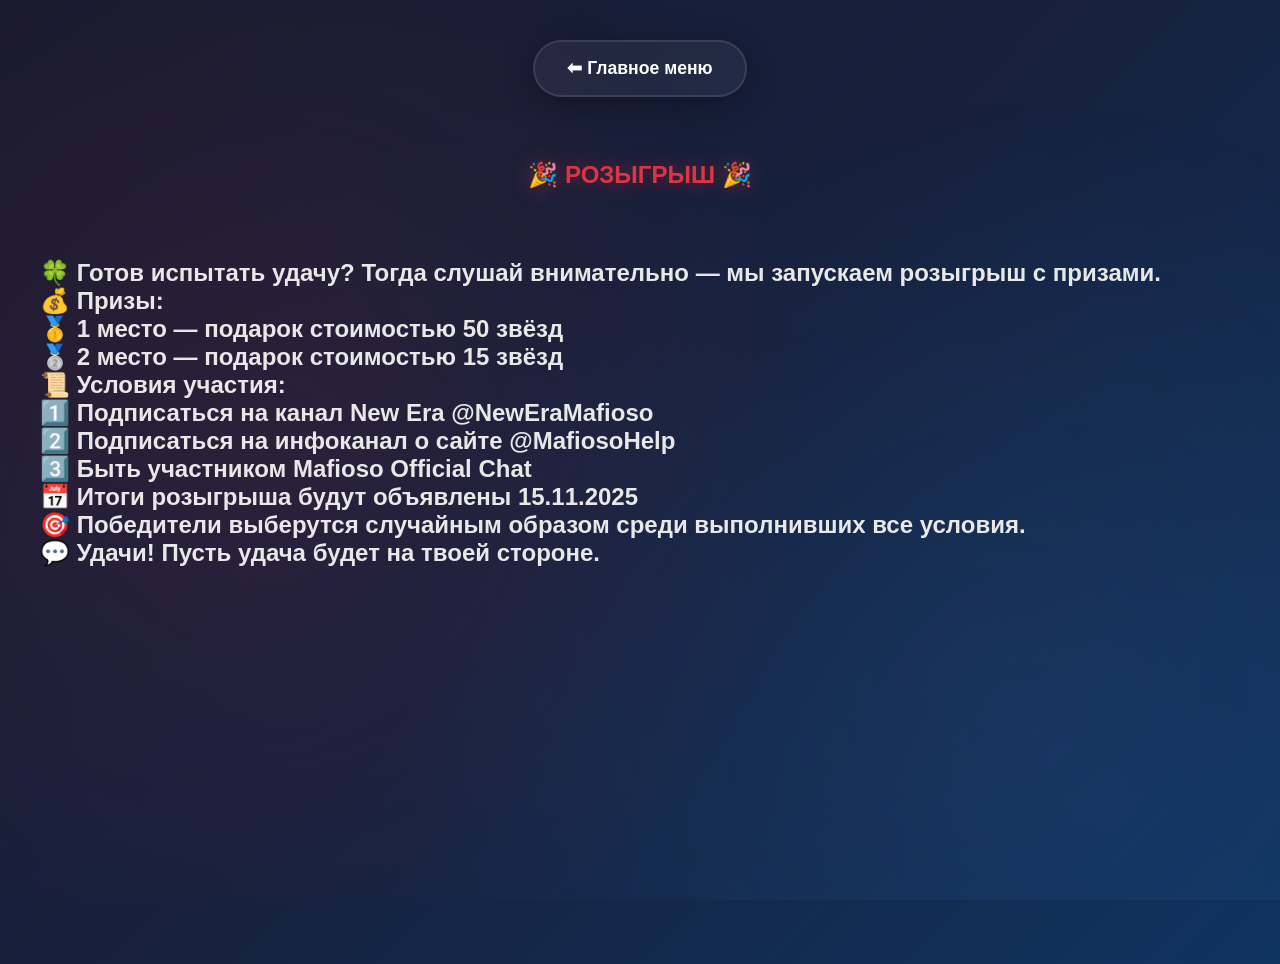
==== gg.html @ 4c12741b "Update gg.html" ====
<?xml version="1.0" encoding="utf-8"?>
<!DOCTYPE html PUBLIC "-//W3C//DTD XHTML 1.0 Strict//EN" "http://www.w3.org/TR/xhtml1/DTD/xhtml1-strict.dtd">
<html xmlns="http://www.w3.org/1999/xhtml">
<head>
  <meta charset="UTF-8"/>
  <title>Фракция мафии - Mafioso Official</title>
  <link rel="stylesheet" type="text/css"  href="styles.css"/>
</head>
<body class="roles-list-body">
  <div class="main-menu-btn-container">
    <a href="roles.xhtml" class="back-btn">⬅ Главное меню</a>
  </div>

  <div class="container">
    <h2 class="mafia-h2">🎉 РОЗЫГРЫШ 🎉</h2>
  

<br> <h2> 🍀 Готов испытать удачу? Тогда слушай внимательно — мы запускаем розыгрыш с призами.

<br>💰 Призы:
<br>🥇 1 место — подарок стоимостью 50 звёзд
<br>🥈 2 место — подарок стоимостью 15 звёзд

<br>📜 Условия участия:
<br>1️⃣ Подписаться на канал New Era @NewEraMafioso
<br>2️⃣ Подписаться на инфоканал о сайте @MafiosoHelp
<br>3️⃣ Быть участником Mafioso Official Chat

<br>📅 Итоги розыгрыша будут объявлены 15.11.2025
<br>🎯 Победители выберутся случайным образом среди выполнивших все условия.

<br>💬 Удачи! Пусть удача будет на твоей стороне. <h2> </p>
    </div>

    
    </div>
  </div>
</body>
</html>
---- styles.css ----
Navigation Menu
MafiosoOfficialChat

Code
Issues
Pull requests
Commit 1f3217f
HogeForever
HogeForever
authored
5 minutes ago
·
·
Verified
Update styles.css
main
1 parent 
5c75636
 commit 
1f3217f
1 file changed
Search within code
 
‎styles.css‎
+125
-265
Lines changed: 125 additions & 265 deletions
Original file line number	Diff line number	Diff line change
@@ -1,265 +1,125 @@

/* ============================================
   MAFIOSO OFFICIAL - MODERN DESIGN
   Стиль из начала чата
   ============================================ */

* {
    margin: 0;
    padding: 0;
    box-sizing: border-box;
}

body {
    font-family: 'Segoe UI', Tahoma, Geneva, Verdana, sans-serif;
    background: linear-gradient(135deg, #1a1a2e 0%, #16213e 50%, #0f3460 100%);
    color: #e8e8e8;
    min-height: 100vh;
    overflow-x: hidden;
    position: relative;
}

/* Анимированный фон с частицами */
body::before {
    content: '';
    position: fixed;
    top: 0;
    left: 0;
    width: 100%;
    height: 100%;
    background: 
        radial-gradient(circle at 20% 50%, rgba(220, 53, 69, 0.1) 0%, transparent 50%),
        radial-gradient(circle at 80% 80%, rgba(74, 144, 226, 0.1) 0%, transparent 50%);
    pointer-events: none;
    z-index: 0;
}

/* ============================================
   ОБЩИЕ ЭЛЕМЕНТЫ
   ============================================ */

.container {
    max-width: 1200px;
    margin: 0 auto;
    padding: 0 2rem;
    position: relative;
    z-index: 10;
}

h1, h2, h3 {
    font-weight: 700;
}

a {
    color: #ffd700;
    text-decoration: none;
    transition: all 0.3s ease;
}

a:hover {
    color: #ffed4e;
    text-shadow: 0 0 10px rgba(255, 215, 0, 0.5);
}

/* ============================================
   HEADER (Шапка сайта)
   ============================================ */

header {
    position: relative;
    z-index: 10;
    background: rgba(0, 0, 0, 0.5);
    backdrop-filter: blur(10px);
    padding: 2rem 0;
    box-shadow: 0 4px 30px rgba(0, 0, 0, 0.3);
    border-bottom: 2px solid rgba(220, 53, 69, 0.3);
}

.index-header {
    padding: 3rem 2rem;
    text-align: center;
    background: rgba(0, 0, 0, 0.5);
    backdrop-filter: blur(10px);
    border-bottom: 2px solid rgba(220, 53, 69, 0.3);
    box-shadow: 0 4px 30px rgba(0, 0, 0, 0.3);
}

.index-h1 {
    font-size: clamp(2rem, 5vw, 3rem);
    background: linear-gradient(135deg, #dc3545, #c82333, #bd2130);
    -webkit-background-clip: text;
    -webkit-text-fill-color: transparent;
    background-clip: text;
    text-shadow: 0 0 30px rgba(220, 53, 69, 0.5);
    margin-bottom: 0.5rem;
    font-weight: 900;
    letter-spacing: 2px;
}

.subtitle {
    text-align: center;
    color: #b8b8b8;
    font-size: 1.1rem;
    margin-bottom: 1rem;
}

.index-p {
    max-width: 800px;
    margin: 0 auto;
    font-size: 1.2rem;
    line-height: 1.8;
    color: #b8b8b8;
}

/* ============================================
   INDEX PAGE - КНОПКИ
   ============================================ */

.index-buttons {
    display: grid;
    grid-template-columns: repeat(auto-fit, minmax(280px, 1fr));
    gap: 2rem;
    margin: 3rem auto;
    max-width: 1000px;
    padding: 0 2rem;
}

.index-btn {
    position: relative;
    background: linear-gradient(135deg, rgba(220, 53, 69, 0.1), rgba(189, 33, 48, 0.05));
    backdrop-filter: blur(10px);
    border: 2px solid rgba(220, 53, 69, 0.3);
    border-radius: 15px;
    padding: 2rem;
    text-align: center;
    color: #fff;
    font-size: 1.3rem;
    font-weight: 600;
    cursor: pointer;
    transition: all 0.3s ease;
    overflow: hidden;
    box-shadow: 0 8px 32px rgba(0, 0, 0, 0.3);
}

.index-btn::before {
    content: '';
    position: absolute;
    top: 0;
    left: -100%;
    width: 100%;
    height: 100%;
    background: linear-gradient(90deg, transparent, rgba(220, 53, 69, 0.2), transparent);
    transition: left 0.5s ease;
}

.index-btn:hover::before {
    left: 100%;
}

.index-btn:hover {
    transform: translateY(-10px) scale(1.02);
    border-color: rgba(220, 53, 69, 0.6);
    box-shadow: 0 15px 50px rgba(220, 53, 69, 0.3);
}

/* ============================================
   FOOTER
   ============================================ */

.index-footer {
    text-align: center;
    padding: 2rem;
    margin-top: 4rem;
    color: #888;
    font-size: 0.9rem;
    position: relative;
    z-index: 10;
    border-top: 1px solid rgba(255, 255, 255, 0.1);
}

.index-footer a {
    margin: 0 1rem;
}

/* ============================================
   ROLES PAGE - Страница выбора ролей
   ============================================ */

.roles-body {
    display: flex;
    flex-direction: column;
    align-items: center;
    justify-content: center;
    min-height: 100vh;
    padding: 2rem;
}

.roles-h1 {
    font-size: clamp(2.5rem, 6vw, 4rem);
    color: #ffd700;
    margin-bottom: 3rem;
    text-shadow: 0 0 30px rgba(255, 215, 0, 0.5);
    text-align: center;
}

.roles-btn {
    display: block;
    width: 100%;
    max-width: 500px;
    margin: 1.5rem auto;
    padding: 2.5rem 2rem;
    font-size: 2rem;
    font-weight: 700;
    text-align: center;
    border-radius: 20px;
    border: 3px solid transparent;
    cursor: pointer;
    transition: all 0.4s ease;
    box-shadow: 0 8px 32px rgba(0, 0, 0, 0.3);
    position: relative;
    overflow: hidden;
}

.roles-btn::after {
    content: '';
    position: absolute;
    top: 50%;
    left: 50%;
    width: 0;
    height: 0;
    border-radius: 50%;
    background: rgba(255, 255, 255, 0.1);
    transform: translate(-50%, -50%);
    transition: width 0.6s, height 0.6s;
}

.roles-btn:hover::after {
    width: 500px;
    height: 500px;
}

.roles-btn:hover {
    transform: translateY(-10px) scale(1.05);
    box-shadow: 0 20px 60px rgba(0, 0, 0, 0.5);
}

.peace-btn {
    background: linear-gradient(135deg, #28a745, #218838);
    color: white;
    border-color: #1e7e34;
}

.peace-btn:hover {
    box-shadow: 0 20px 60px rgba(40, 167, 69, 0.5);
}

.mafia-btn {
    background: linear-gradient(135deg, #1a1a1a, #2d2d2d);
    color: white;
    border-color: #dc3545;
}

.mafia-btn:hover {
    box-shadow: 0 20px 60px rgba(220, 53, 69, 0.5);
}

.neutral-btn {
    background: linear-gradient(135deg, #6c757d, #5a6268);
    color: white;
    border-color: #495057;
}

.neutral-btn:hover {
    box-shadow: 0 20px 60px rgba(108, 117, 125, 0.5);
}

/* ============================================
   КНОПКА "НАЗАД"
   ============================================ */

.main-menu-btn-container {
    padding: 2rem 0;
    text-align: center;
}

.back-btn {
    display: inline-flex;
    align-items: center;
    gap: 0.5rem;
    padding: 1rem 2rem;
    background: rgba(255, 255, 255, 0.05);
    backdrop-filter: blur(10px);
    border: 2px solid rgba(255, 255, 255, 0.1);
    border-radius: 50px;
    color: #fff;
    font-size: 1.1rem;
    font-weight: 600;
    transition: all 0.3s ease;
    box-shadow: 0 8px 32px rgba(0, 0, 0, 0.3);
}

.back-btn:hover {
    transform: translateX(-5px);
    background: rgba(220, 53, 69, 0.2);
    border-color: #dc3545;
    box-shadow: 0 15px 50px rgba(220, 53, 69, 0.3);
}

/* ============================================
   РОЛИ - Карточки
   ============================================ */

.roles-list-body {
    padding-bottom: 3rem;
}

.role-box {
    background: rgba(255, 255, 255, 0.05);
    backdrop-filter: blur(10px);
    border: 1px solid rgba(255, 255, 255, 0.1);
    border-left: 4px solid #dc3545;
    border-radius: 15px;
    padding: 2rem;
    margin: 2rem auto;
    max-width: 900px;
    transition: all 0.3s ease;
    box-shadow: 0 8px 32px rgba(0, 0, 0, 0.3);
}

.role-box:hover {
    transform: translateX(10px);
    background: rgba(255, 255, 255, 0.08);
    box-shadow: 0 12px 40px rgba(220, 53, 69, 0.2);
}

.role-h3 {
    display: flex;
    align-items: center;
    gap: 1rem;
    margin-bottom: 1rem;
    color: #ffd700;
    font-size: 1.5rem;
}

.role-icon {
    width: 48px;
    height: 48px;
    border-radius: 50%;
    border: 2px solid #ffd700;
    padding: 4px;
    background: rgba(0, 0, 0, 0.3);
}

.role-p {
    margin: 0.5rem 0;
    line-height: 1.8;
    color: #b8b8b8;
}

.role-p b {
    color: #e8e8e8;
}

/* Цвета для разных фракций */
.peace-h2 {
    color: #28a745;
    text-align: center;
    margin: 2rem 0;
    text-shadow: 0 0 20px rgba(40, 167, 69, 0.5);
}

.peace-role-box {
    border-left-color: #28a745;
}

.mafia-h2 {
    color: #dc3545;
    text-align: center;
    margin: 2rem 0;
    text-shadow: 0 0 20px rgba(220, 53, 69, 0.5);
}

.mafia-role-box {
    border-left-color: #dc3545;
}

.neutral-h2 {
    color: #6c757d;
    text-align: center;
    margin: 2rem 0;
    text-shadow: 0 0 20px rgba(108, 117, 125, 0.5);
}

.neutral-role-box {
    border-left-color: #6c757d;
}

/* ============================================
   SLANG PAGE - Сленг
   ============================================ */

.slang-body {
    padding-bottom: 3rem;
}

.slang-h1 {
    text-align: center;
    color: #ffd700;
    margin: 2rem 0 3rem;
    font-size: clamp(2rem, 5vw, 3rem);
    text-shadow: 0 0 20px rgba(255, 215, 0, 0.5);
}

.slang-term {
    background: rgba(255, 255, 255, 0.05);
    backdrop-filter: blur(10px);
    border: 2px solid rgba(74, 144, 226, 0.3);
    border-radius: 15px;
    padding: 2rem;
    margin: 2rem auto;
    max-width: 900px;
    transition: all 0.3s ease;
    box-shadow: 0 8px 32px rgba(0, 0, 0, 0.3);
}

.slang-term:hover {
    transform: scale(1.02);
    border-color: #4a90e2;
    box-shadow: 0 10px 40px rgba(74, 144, 226, 0.3);
}

.slang-term-title {
    display: block;
    font-size: 1.5rem;
    color: #4a90e2;
    margin-bottom: 1rem;
    text-shadow: 0 0 10px rgba(74, 144, 226, 0.3);
}

.slang-term p {
    margin: 0.8rem 0;
    line-height: 1.8;
    color: #e8e8e8;
}

.slang-term ul {
    margin: 1rem 0 0 2rem;
    color: #b8b8b8;
}

.slang-term ul li {
    margin: 0.5rem 0;
}

/* ============================================
   RULES PAGES - Правила
   ============================================ */

.rules-list-body {
    padding-bottom: 3rem;
}

.rules-section {
    background: rgba(255, 255, 255, 0.05);
    backdrop-filter: blur(10px);
    border-left: 4px solid #dc3545;
    border-radius: 15px;
    padding: 2rem;
    margin: 2.5rem auto;
    max-width: 1000px;
    box-shadow: 0 8px 32px rgba(0, 0, 0, 0.3);
}

.rules-section h3 {
    color: #dc3545;
    margin-bottom: 1.5rem;
    font-size: 1.6rem;
}

.rules-section p {
    margin: 1rem 0;
    line-height: 1.8;
    color: #e8e8e8;
}

.rules-section ul {
    margin: 1rem 0 1rem 2rem;
    color: #b8b8b8;
}

.rules-section li {
    margin: 0.8rem 0;
    line-height: 1.8;
}

.rules-section li ul {
    margin-top: 0.5rem;
}

/* ============================================
   MODERATOR GUIDE - Гайды модераторов
   ============================================ */

.code {
    display: inline-block;
    background: rgba(0, 0, 0, 0.5);
    border: 1px solid #ffd700;
    border-radius: 8px;
    padding: 0.5rem 1rem;
    margin: 0.5rem 0;
    font-family: 'Courier New', monospace;
    color: #ffd700;
    font-size: 1rem;
}

.example-box {
    background: rgba(255, 255, 255, 0.05);
    backdrop-filter: blur(10px);
    border: 2px solid rgba(74, 144, 226, 0.3);
    border-radius: 15px;
    padding: 2rem;
    margin: 2rem auto;
    max-width: 900px;
}

.example-box strong {
    color: #4a90e2;
    font-size: 1.2rem;
}

.example-img {
    width: 100%;
    max-width: 600px;
    height: auto;
    border-radius: 10px;
    margin: 1rem 0;
    box-shadow: 0 8px 32px rgba(0, 0, 0, 0.3);
}

.two-col-gallery {
    display: grid;
    grid-template-columns: repeat(auto-fit, minmax(300px, 1fr));
    gap: 1rem;
    margin: 1rem 0;
}

.two-col {
    width: 100%;
}

/* ============================================
   RESPONSIVE DESIGN
   ============================================ */

@media (max-width: 768px) {
    .container {
        padding: 0 1rem;
    }

    .index-h1 {
        font-size: 2rem;
    }
    
    .index-buttons {
        grid-template-columns: 1fr;
        gap: 1.5rem;
        padding: 2rem 1rem;
    }

    .index-btn {
        padding: 1.5rem 1rem;
        font-size: 1.1rem;
    }

    .roles-btn {
        max-width: 100%;
        padding: 2rem 1.5rem;
        font-size: 1.5rem;
    }

    .role-box,
    .slang-term,
    .rules-section,
    .example-box {
        padding: 1.5rem;
    }

    .back-btn {
        padding: 0.8rem 1.5rem;
        font-size: 1rem;
    }
}
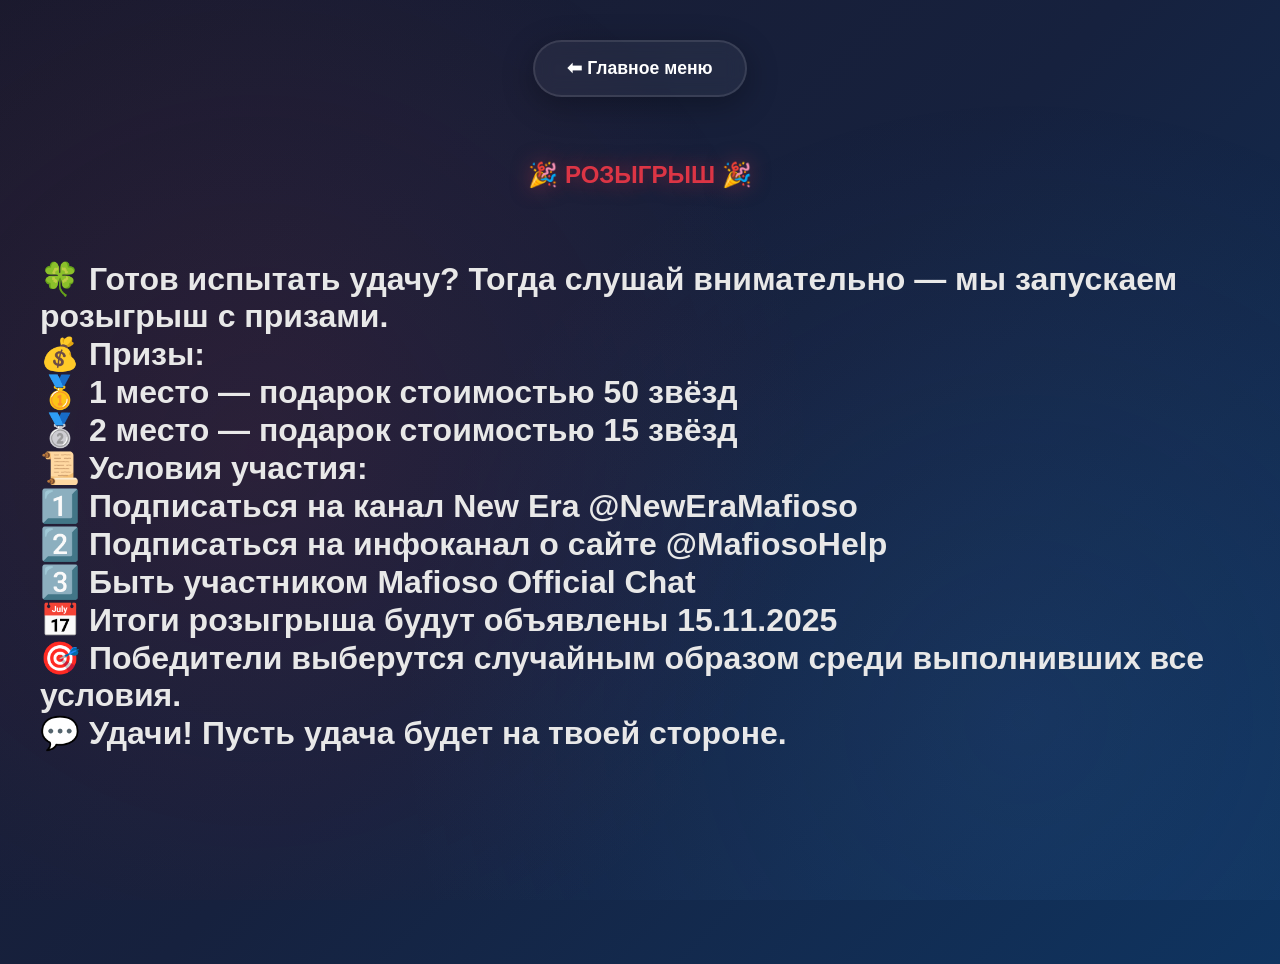
==== commit fa94cd10: "Update gg.html" ====
--- a/gg.html
+++ b/gg.html
@@ -15,7 +15,7 @@
     <h2 class="mafia-h2">🎉 РОЗЫГРЫШ 🎉</h2>
   
 
-<br> <h2> 🍀 Готов испытать удачу? Тогда слушай внимательно — мы запускаем розыгрыш с призами.
+<br> <h1> 🍀 Готов испытать удачу? Тогда слушай внимательно — мы запускаем розыгрыш с призами.
 
 <br>💰 Призы:
 <br>🥇 1 место — подарок стоимостью 50 звёзд
@@ -29,7 +29,7 @@
 <br>📅 Итоги розыгрыша будут объявлены 15.11.2025
 <br>🎯 Победители выберутся случайным образом среди выполнивших все условия.
 
-<br>💬 Удачи! Пусть удача будет на твоей стороне. <h2> </p>
+<br>💬 Удачи! Пусть удача будет на твоей стороне. <h1> </p>
     </div>
 
     
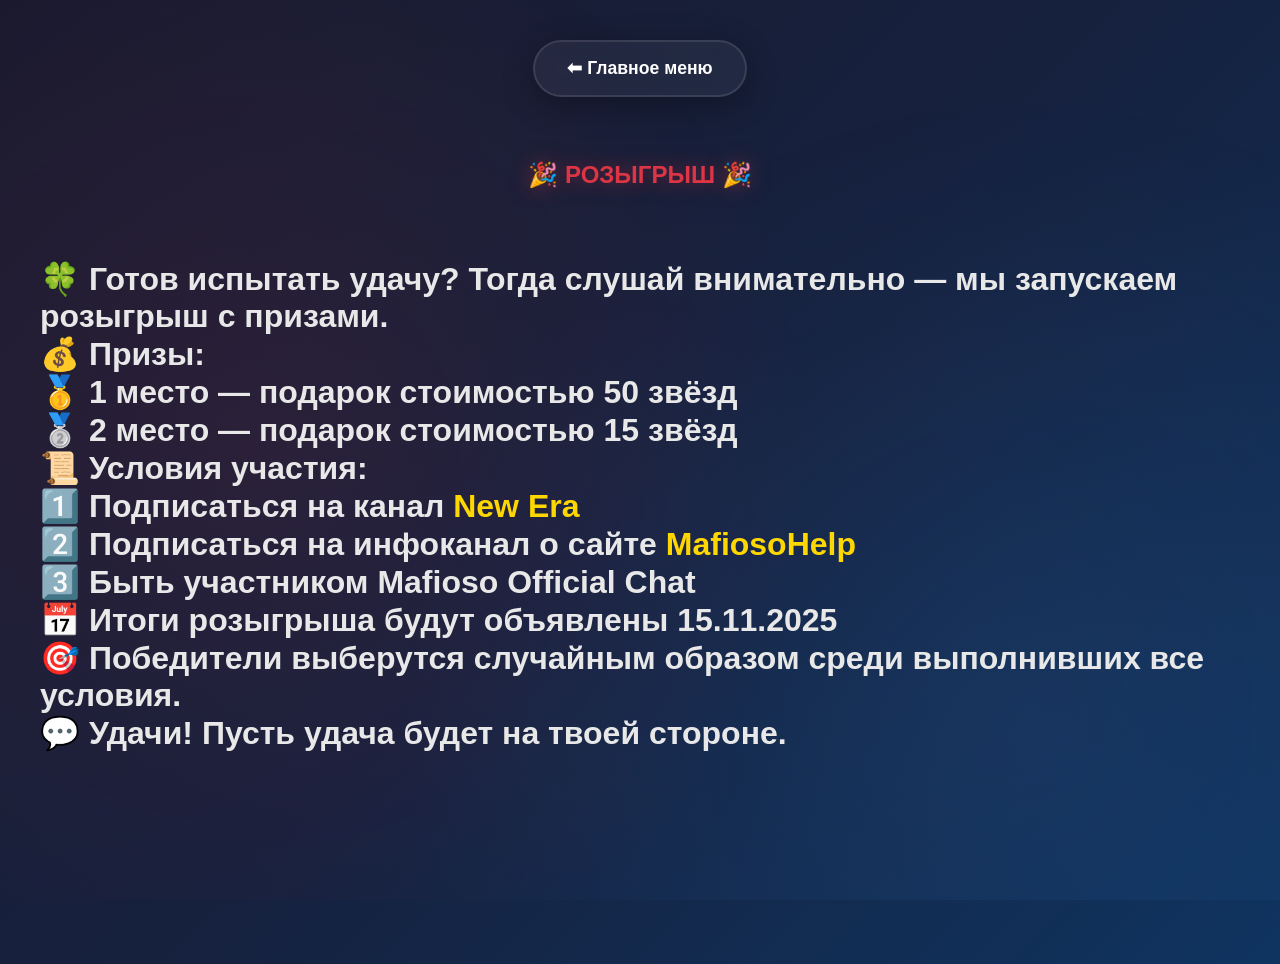
==== commit 8b52e538: "Update gg.html" ====
--- a/gg.html
+++ b/gg.html
@@ -8,7 +8,7 @@
 </head>
 <body class="roles-list-body">
   <div class="main-menu-btn-container">
-    <a href="roles.xhtml" class="back-btn">⬅ Главное меню</a>
+    <a href="index.xhtml" class="back-btn">⬅ Главное меню</a>
   </div>
 
   <div class="container">
@@ -22,8 +22,9 @@
 <br>🥈 2 место — подарок стоимостью 15 звёзд
 
 <br>📜 Условия участия:
-<br>1️⃣ Подписаться на канал New Era @NewEraMafioso
-<br>2️⃣ Подписаться на инфоканал о сайте @MafiosoHelp
+<br>1️⃣ Подписаться на канал        <a href="https://t.me/NewEraMafioso">New Era</a>
+<br>2️⃣ Подписаться на инфоканал о сайте <a href="https://t.me/MafiosoHelp">MafiosoHelp</a>
+
 <br>3️⃣ Быть участником Mafioso Official Chat
 
 <br>📅 Итоги розыгрыша будут объявлены 15.11.2025
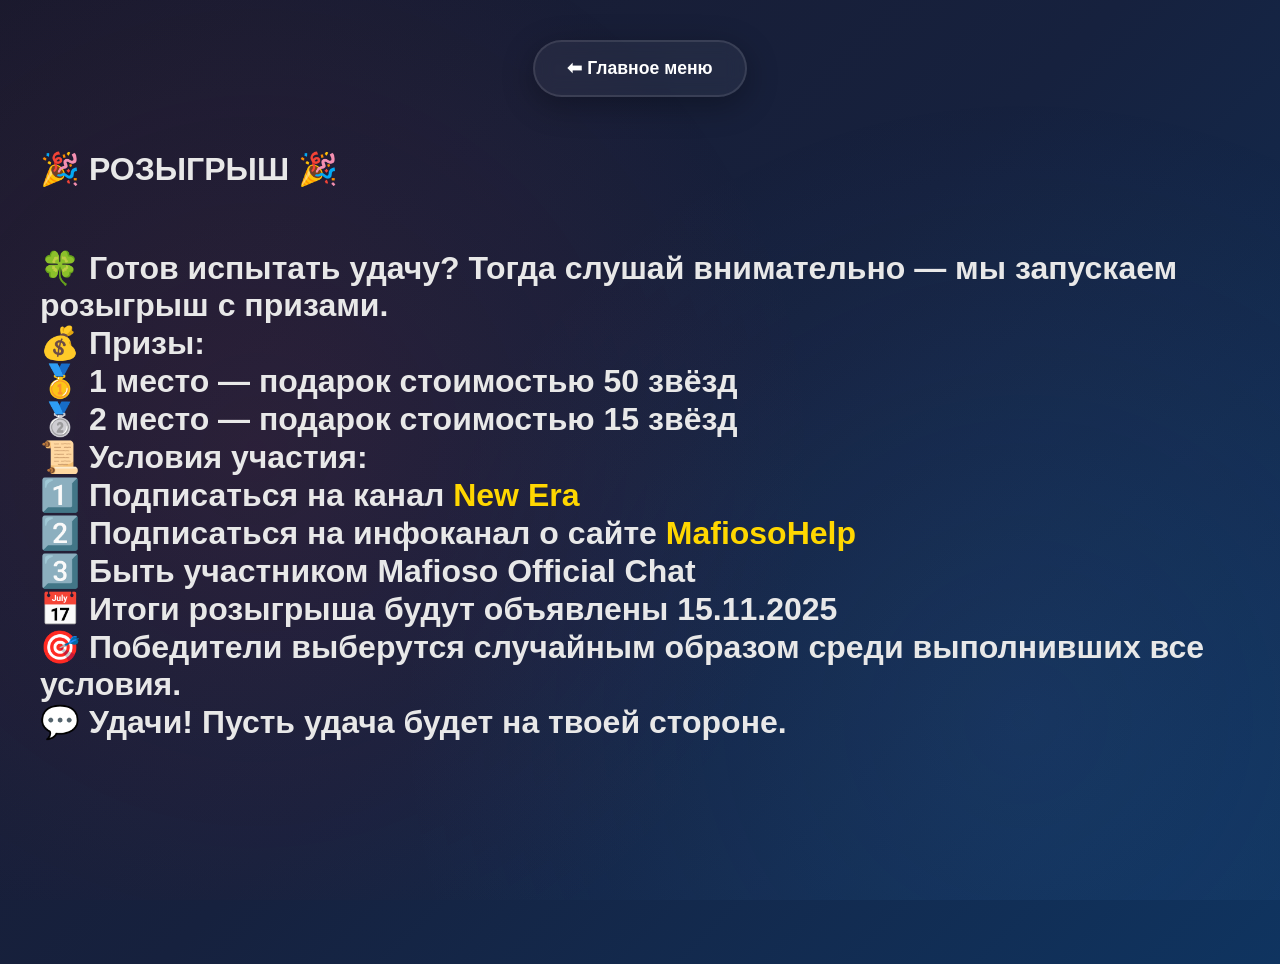
==== commit eb7e37b6: "Update gg.html" ====
--- a/gg.html
+++ b/gg.html
@@ -12,7 +12,7 @@
   </div>
 
   <div class="container">
-    <h2 class="mafia-h2">🎉 РОЗЫГРЫШ 🎉</h2>
+    <h1 class="mafia-h1">🎉 РОЗЫГРЫШ 🎉</h1>
   
 
 <br> <h1> 🍀 Готов испытать удачу? Тогда слушай внимательно — мы запускаем розыгрыш с призами.
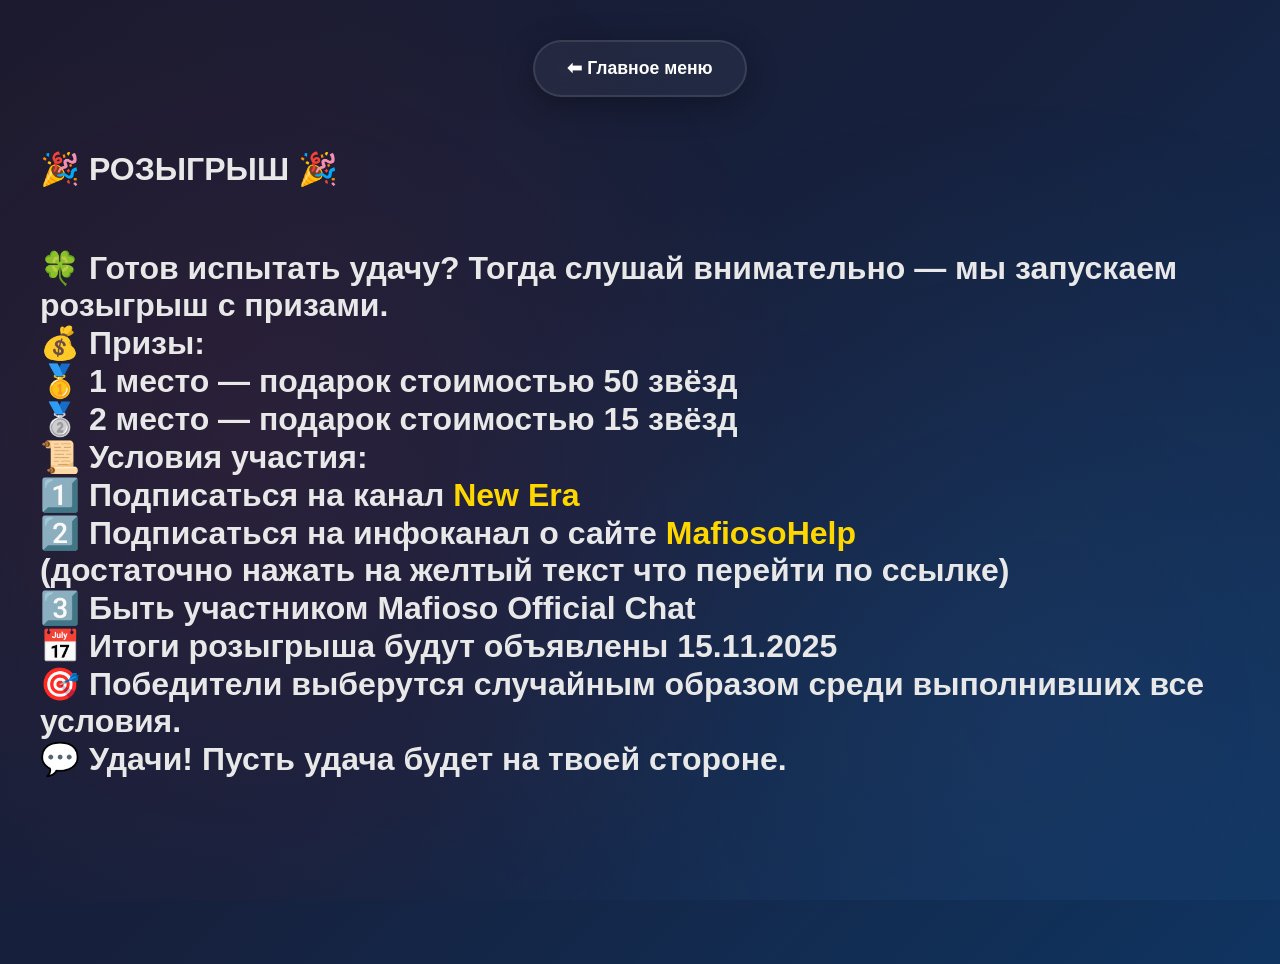
==== commit 776be0fb: "Update gg.html" ====
--- a/gg.html
+++ b/gg.html
@@ -24,6 +24,7 @@
 <br>📜 Условия участия:
 <br>1️⃣ Подписаться на канал        <a href="https://t.me/NewEraMafioso">New Era</a>
 <br>2️⃣ Подписаться на инфоканал о сайте <a href="https://t.me/MafiosoHelp">MafiosoHelp</a>
+<br> (достаточно нажать на желтый текст что перейти по ссылке)
 
 <br>3️⃣ Быть участником Mafioso Official Chat
 
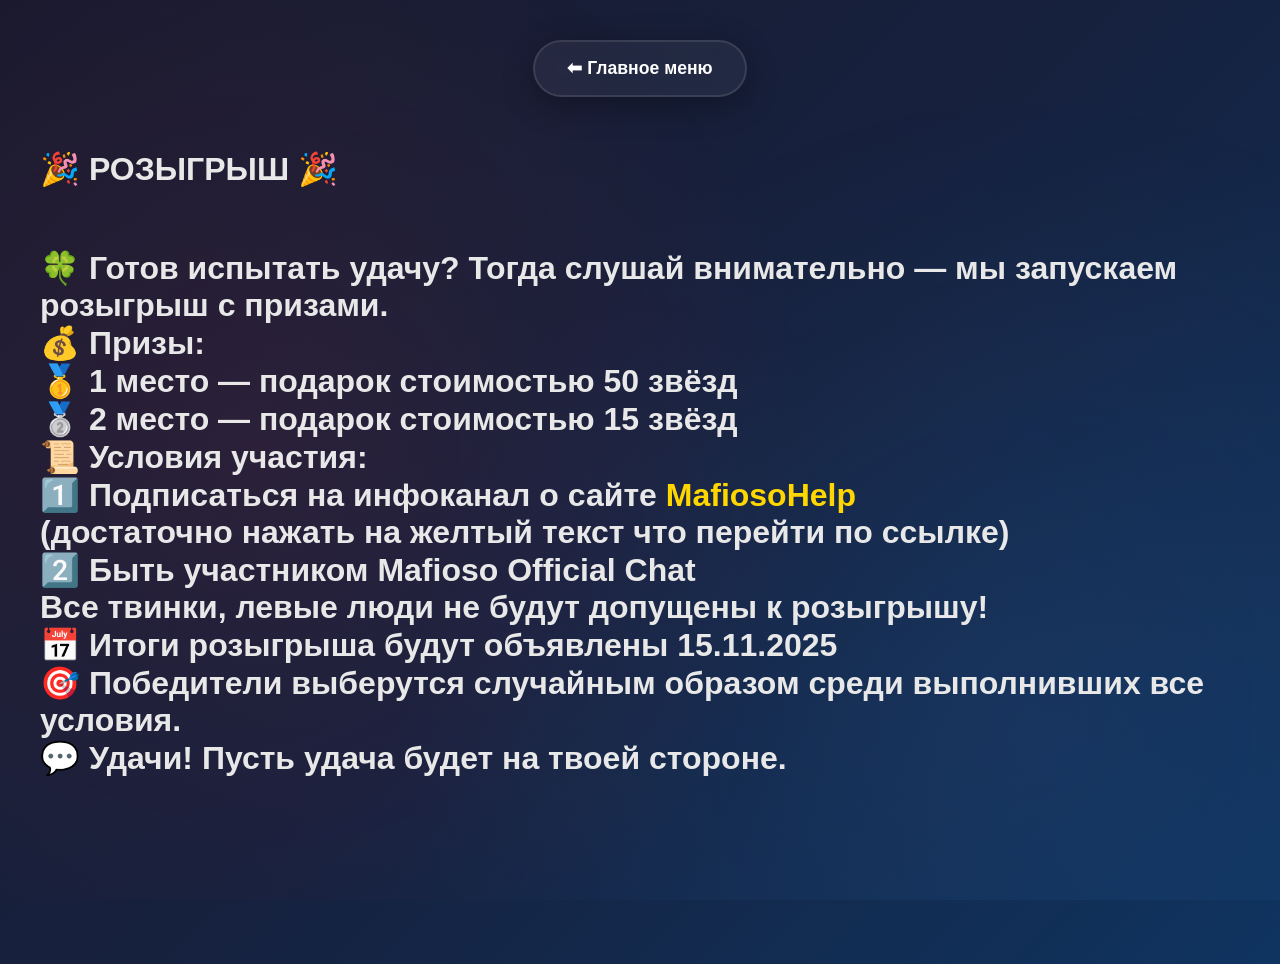
==== commit 1442a7a0: "Update gg.html" ====
--- a/gg.html
+++ b/gg.html
@@ -22,11 +22,11 @@
 <br>🥈 2 место — подарок стоимостью 15 звёзд
 
 <br>📜 Условия участия:
-<br>1️⃣ Подписаться на канал        <a href="https://t.me/NewEraMafioso">New Era</a>
-<br>2️⃣ Подписаться на инфоканал о сайте <a href="https://t.me/MafiosoHelp">MafiosoHelp</a>
+<br>1️⃣ Подписаться на инфоканал о сайте <a href="https://t.me/MafiosoHelp">MafiosoHelp</a>
 <br> (достаточно нажать на желтый текст что перейти по ссылке)
 
-<br>3️⃣ Быть участником Mafioso Official Chat
+<br>2️⃣ Быть участником Mafioso Official Chat
+<br> Все твинки, левые люди не будут допущены к розыгрышу!
 
 <br>📅 Итоги розыгрыша будут объявлены 15.11.2025
 <br>🎯 Победители выберутся случайным образом среди выполнивших все условия.
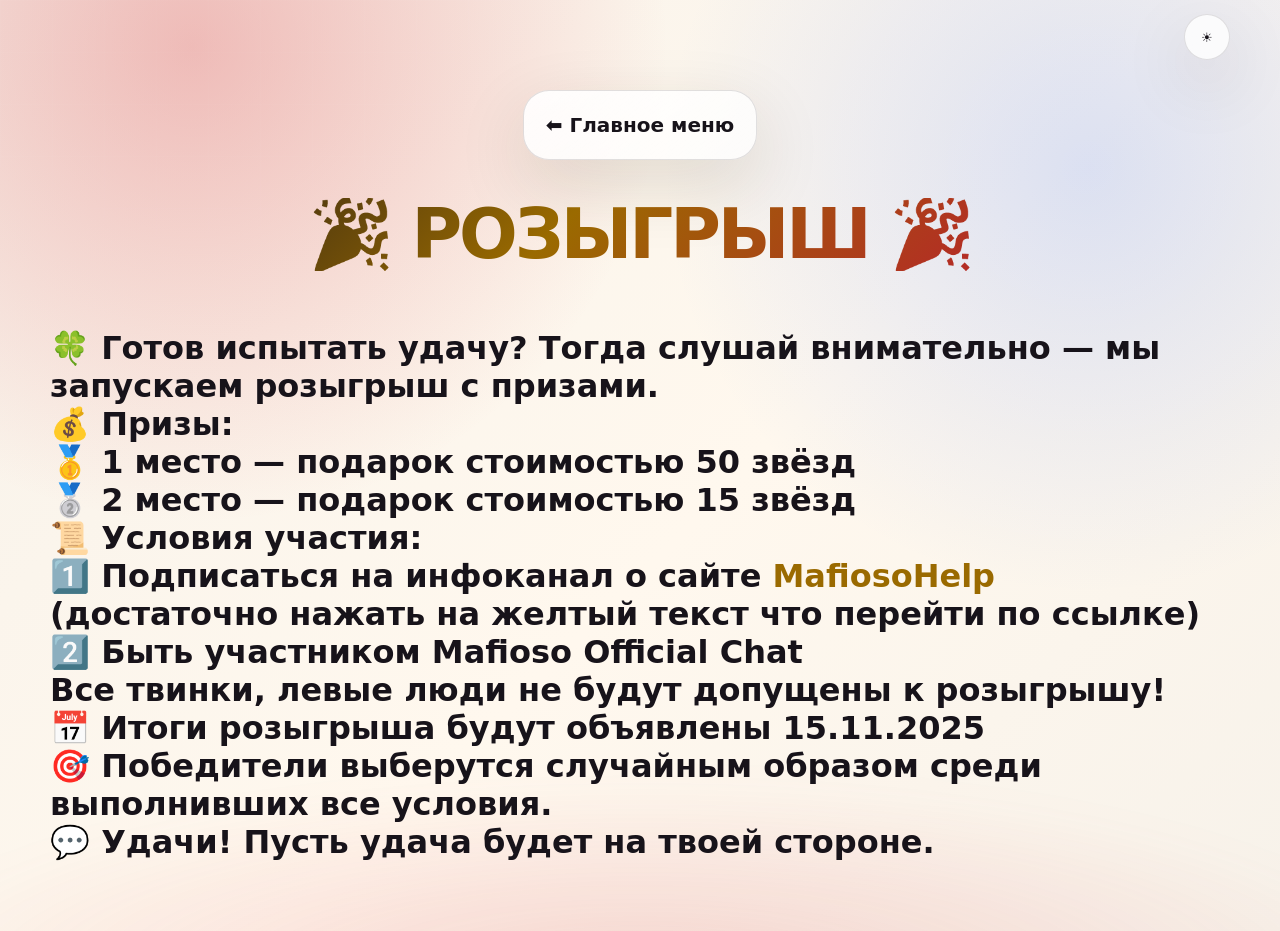
==== commit a23e22be: "Merge e7e905eb2569f80f58f8372e7b196638c6852cc0 into 06c00b5869d0fe96299b539fbe74369f8c567ebf" ====
--- a/gg.html
+++ b/gg.html
@@ -3,6 +3,7 @@
 <html xmlns="http://www.w3.org/1999/xhtml">
 <head>
   <meta charset="UTF-8"/>
+    <meta name="viewport" content="width=device-width, initial-scale=1.0"/>
   <title>Фракция мафии - Mafioso Official</title>
   <link rel="stylesheet" type="text/css"  href="styles.css"/>
 </head>
@@ -37,5 +38,6 @@
     
     </div>
   </div>
+  <script src="app.js"></script>
 </body>
 </html>
--- a/styles.css
+++ b/styles.css
@@ -1,621 +1,37 @@
 
-Navigation Menu
-MafiosoOfficialChat
-
-Code
-Issues
-Pull requests
-Commit 1f3217f
-HogeForever
-HogeForever
-authored
-5 minutes ago
-·
-·
-Verified
-Update styles.css
-main
-1 parent 
-5c75636
- commit 
-1f3217f
-1 file changed
-Search within code
- 
-‎styles.css‎
-+125
--265
-Lines changed: 125 additions & 265 deletions
-Original file line number	Diff line number	Diff line change
-@@ -1,265 +1,125 @@
-
-/* ============================================
-   MAFIOSO OFFICIAL - MODERN DESIGN
-   Стиль из начала чата
-   ============================================ */
-
-* {
-    margin: 0;
-    padding: 0;
-    box-sizing: border-box;
+/* =========================================================
+   Mafioso Official — Premium UI refresh 2026
+   Text content is preserved. This file upgrades visuals only.
+   ========================================================= */
+:root{
+  --bg:#070914; --bg-2:#10172b; --surface:rgba(255,255,255,.075); --surface-2:rgba(255,255,255,.105);
+  --text:#f6f3ed; --muted:#c9c3b8; --accent:#d83a42; --accent-2:#ffcc57; --accent-3:#5d8cff;
+  --border:rgba(255,255,255,.14); --shadow:0 24px 80px rgba(0,0,0,.38); --radius:26px; --radius-sm:16px;
+  --container:min(1180px, calc(100vw - 32px)); --ease:cubic-bezier(.2,.8,.2,1);
+  color-scheme:dark;
 }
-
-body {
-    font-family: 'Segoe UI', Tahoma, Geneva, Verdana, sans-serif;
-    background: linear-gradient(135deg, #1a1a2e 0%, #16213e 50%, #0f3460 100%);
-    color: #e8e8e8;
-    min-height: 100vh;
-    overflow-x: hidden;
-    position: relative;
+[data-theme="light"]{
+  --bg:#f7f2ea; --bg-2:#fff8ee; --surface:rgba(255,255,255,.72); --surface-2:rgba(255,255,255,.9);
+  --text:#17131a; --muted:#5f5962; --accent:#b9202c; --accent-2:#9a6a00; --accent-3:#2d61d6;
+  --border:rgba(24,18,28,.13); --shadow:0 24px 70px rgba(49,36,14,.14); color-scheme:light;
 }
-
-/* Анимированный фон с частицами */
-body::before {
-    content: '';
-    position: fixed;
-    top: 0;
-    left: 0;
-    width: 100%;
-    height: 100%;
-    background: 
-        radial-gradient(circle at 20% 50%, rgba(220, 53, 69, 0.1) 0%, transparent 50%),
-        radial-gradient(circle at 80% 80%, rgba(74, 144, 226, 0.1) 0%, transparent 50%);
-    pointer-events: none;
-    z-index: 0;
-}
-
-/* ============================================
-   ОБЩИЕ ЭЛЕМЕНТЫ
-   ============================================ */
-
-.container {
-    max-width: 1200px;
-    margin: 0 auto;
-    padding: 0 2rem;
-    position: relative;
-    z-index: 10;
-}
-
-h1, h2, h3 {
-    font-weight: 700;
-}
-
-a {
-    color: #ffd700;
-    text-decoration: none;
-    transition: all 0.3s ease;
-}
-
-a:hover {
-    color: #ffed4e;
-    text-shadow: 0 0 10px rgba(255, 215, 0, 0.5);
-}
-
-/* ============================================
-   HEADER (Шапка сайта)
-   ============================================ */
-
-header {
-    position: relative;
-    z-index: 10;
-    background: rgba(0, 0, 0, 0.5);
-    backdrop-filter: blur(10px);
-    padding: 2rem 0;
-    box-shadow: 0 4px 30px rgba(0, 0, 0, 0.3);
-    border-bottom: 2px solid rgba(220, 53, 69, 0.3);
-}
-
-.index-header {
-    padding: 3rem 2rem;
-    text-align: center;
-    background: rgba(0, 0, 0, 0.5);
-    backdrop-filter: blur(10px);
-    border-bottom: 2px solid rgba(220, 53, 69, 0.3);
-    box-shadow: 0 4px 30px rgba(0, 0, 0, 0.3);
-}
-
-.index-h1 {
-    font-size: clamp(2rem, 5vw, 3rem);
-    background: linear-gradient(135deg, #dc3545, #c82333, #bd2130);
-    -webkit-background-clip: text;
-    -webkit-text-fill-color: transparent;
-    background-clip: text;
-    text-shadow: 0 0 30px rgba(220, 53, 69, 0.5);
-    margin-bottom: 0.5rem;
-    font-weight: 900;
-    letter-spacing: 2px;
-}
-
-.subtitle {
-    text-align: center;
-    color: #b8b8b8;
-    font-size: 1.1rem;
-    margin-bottom: 1rem;
-}
-
-.index-p {
-    max-width: 800px;
-    margin: 0 auto;
-    font-size: 1.2rem;
-    line-height: 1.8;
-    color: #b8b8b8;
-}
-
-/* ============================================
-   INDEX PAGE - КНОПКИ
-   ============================================ */
-
-.index-buttons {
-    display: grid;
-    grid-template-columns: repeat(auto-fit, minmax(280px, 1fr));
-    gap: 2rem;
-    margin: 3rem auto;
-    max-width: 1000px;
-    padding: 0 2rem;
-}
-
-.index-btn {
-    position: relative;
-    background: linear-gradient(135deg, rgba(220, 53, 69, 0.1), rgba(189, 33, 48, 0.05));
-    backdrop-filter: blur(10px);
-    border: 2px solid rgba(220, 53, 69, 0.3);
-    border-radius: 15px;
-    padding: 2rem;
-    text-align: center;
-    color: #fff;
-    font-size: 1.3rem;
-    font-weight: 600;
-    cursor: pointer;
-    transition: all 0.3s ease;
-    overflow: hidden;
-    box-shadow: 0 8px 32px rgba(0, 0, 0, 0.3);
-}
-
-.index-btn::before {
-    content: '';
-    position: absolute;
-    top: 0;
-    left: -100%;
-    width: 100%;
-    height: 100%;
-    background: linear-gradient(90deg, transparent, rgba(220, 53, 69, 0.2), transparent);
-    transition: left 0.5s ease;
-}
-
-.index-btn:hover::before {
-    left: 100%;
-}
-
-.index-btn:hover {
-    transform: translateY(-10px) scale(1.02);
-    border-color: rgba(220, 53, 69, 0.6);
-    box-shadow: 0 15px 50px rgba(220, 53, 69, 0.3);
-}
-
-/* ============================================
-   FOOTER
-   ============================================ */
-
-.index-footer {
-    text-align: center;
-    padding: 2rem;
-    margin-top: 4rem;
-    color: #888;
-    font-size: 0.9rem;
-    position: relative;
-    z-index: 10;
-    border-top: 1px solid rgba(255, 255, 255, 0.1);
-}
-
-.index-footer a {
-    margin: 0 1rem;
-}
-
-/* ============================================
-   ROLES PAGE - Страница выбора ролей
-   ============================================ */
-
-.roles-body {
-    display: flex;
-    flex-direction: column;
-    align-items: center;
-    justify-content: center;
-    min-height: 100vh;
-    padding: 2rem;
-}
-
-.roles-h1 {
-    font-size: clamp(2.5rem, 6vw, 4rem);
-    color: #ffd700;
-    margin-bottom: 3rem;
-    text-shadow: 0 0 30px rgba(255, 215, 0, 0.5);
-    text-align: center;
-}
-
-.roles-btn {
-    display: block;
-    width: 100%;
-    max-width: 500px;
-    margin: 1.5rem auto;
-    padding: 2.5rem 2rem;
-    font-size: 2rem;
-    font-weight: 700;
-    text-align: center;
-    border-radius: 20px;
-    border: 3px solid transparent;
-    cursor: pointer;
-    transition: all 0.4s ease;
-    box-shadow: 0 8px 32px rgba(0, 0, 0, 0.3);
-    position: relative;
-    overflow: hidden;
-}
-
-.roles-btn::after {
-    content: '';
-    position: absolute;
-    top: 50%;
-    left: 50%;
-    width: 0;
-    height: 0;
-    border-radius: 50%;
-    background: rgba(255, 255, 255, 0.1);
-    transform: translate(-50%, -50%);
-    transition: width 0.6s, height 0.6s;
-}
-
-.roles-btn:hover::after {
-    width: 500px;
-    height: 500px;
-}
-
-.roles-btn:hover {
-    transform: translateY(-10px) scale(1.05);
-    box-shadow: 0 20px 60px rgba(0, 0, 0, 0.5);
-}
-
-.peace-btn {
-    background: linear-gradient(135deg, #28a745, #218838);
-    color: white;
-    border-color: #1e7e34;
-}
-
-.peace-btn:hover {
-    box-shadow: 0 20px 60px rgba(40, 167, 69, 0.5);
-}
-
-.mafia-btn {
-    background: linear-gradient(135deg, #1a1a1a, #2d2d2d);
-    color: white;
-    border-color: #dc3545;
-}
-
-.mafia-btn:hover {
-    box-shadow: 0 20px 60px rgba(220, 53, 69, 0.5);
-}
-
-.neutral-btn {
-    background: linear-gradient(135deg, #6c757d, #5a6268);
-    color: white;
-    border-color: #495057;
-}
-
-.neutral-btn:hover {
-    box-shadow: 0 20px 60px rgba(108, 117, 125, 0.5);
-}
-
-/* ============================================
-   КНОПКА "НАЗАД"
-   ============================================ */
-
-.main-menu-btn-container {
-    padding: 2rem 0;
-    text-align: center;
-}
-
-.back-btn {
-    display: inline-flex;
-    align-items: center;
-    gap: 0.5rem;
-    padding: 1rem 2rem;
-    background: rgba(255, 255, 255, 0.05);
-    backdrop-filter: blur(10px);
-    border: 2px solid rgba(255, 255, 255, 0.1);
-    border-radius: 50px;
-    color: #fff;
-    font-size: 1.1rem;
-    font-weight: 600;
-    transition: all 0.3s ease;
-    box-shadow: 0 8px 32px rgba(0, 0, 0, 0.3);
-}
-
-.back-btn:hover {
-    transform: translateX(-5px);
-    background: rgba(220, 53, 69, 0.2);
-    border-color: #dc3545;
-    box-shadow: 0 15px 50px rgba(220, 53, 69, 0.3);
-}
-
-/* ============================================
-   РОЛИ - Карточки
-   ============================================ */
-
-.roles-list-body {
-    padding-bottom: 3rem;
-}
-
-.role-box {
-    background: rgba(255, 255, 255, 0.05);
-    backdrop-filter: blur(10px);
-    border: 1px solid rgba(255, 255, 255, 0.1);
-    border-left: 4px solid #dc3545;
-    border-radius: 15px;
-    padding: 2rem;
-    margin: 2rem auto;
-    max-width: 900px;
-    transition: all 0.3s ease;
-    box-shadow: 0 8px 32px rgba(0, 0, 0, 0.3);
-}
-
-.role-box:hover {
-    transform: translateX(10px);
-    background: rgba(255, 255, 255, 0.08);
-    box-shadow: 0 12px 40px rgba(220, 53, 69, 0.2);
-}
-
-.role-h3 {
-    display: flex;
-    align-items: center;
-    gap: 1rem;
-    margin-bottom: 1rem;
-    color: #ffd700;
-    font-size: 1.5rem;
-}
-
-.role-icon {
-    width: 48px;
-    height: 48px;
-    border-radius: 50%;
-    border: 2px solid #ffd700;
-    padding: 4px;
-    background: rgba(0, 0, 0, 0.3);
-}
-
-.role-p {
-    margin: 0.5rem 0;
-    line-height: 1.8;
-    color: #b8b8b8;
-}
-
-.role-p b {
-    color: #e8e8e8;
-}
-
-/* Цвета для разных фракций */
-.peace-h2 {
-    color: #28a745;
-    text-align: center;
-    margin: 2rem 0;
-    text-shadow: 0 0 20px rgba(40, 167, 69, 0.5);
-}
-
-.peace-role-box {
-    border-left-color: #28a745;
-}
-
-.mafia-h2 {
-    color: #dc3545;
-    text-align: center;
-    margin: 2rem 0;
-    text-shadow: 0 0 20px rgba(220, 53, 69, 0.5);
-}
-
-.mafia-role-box {
-    border-left-color: #dc3545;
-}
-
-.neutral-h2 {
-    color: #6c757d;
-    text-align: center;
-    margin: 2rem 0;
-    text-shadow: 0 0 20px rgba(108, 117, 125, 0.5);
-}
-
-.neutral-role-box {
-    border-left-color: #6c757d;
-}
-
-/* ============================================
-   SLANG PAGE - Сленг
-   ============================================ */
-
-.slang-body {
-    padding-bottom: 3rem;
-}
-
-.slang-h1 {
-    text-align: center;
-    color: #ffd700;
-    margin: 2rem 0 3rem;
-    font-size: clamp(2rem, 5vw, 3rem);
-    text-shadow: 0 0 20px rgba(255, 215, 0, 0.5);
-}
-
-.slang-term {
-    background: rgba(255, 255, 255, 0.05);
-    backdrop-filter: blur(10px);
-    border: 2px solid rgba(74, 144, 226, 0.3);
-    border-radius: 15px;
-    padding: 2rem;
-    margin: 2rem auto;
-    max-width: 900px;
-    transition: all 0.3s ease;
-    box-shadow: 0 8px 32px rgba(0, 0, 0, 0.3);
-}
-
-.slang-term:hover {
-    transform: scale(1.02);
-    border-color: #4a90e2;
-    box-shadow: 0 10px 40px rgba(74, 144, 226, 0.3);
-}
-
-.slang-term-title {
-    display: block;
-    font-size: 1.5rem;
-    color: #4a90e2;
-    margin-bottom: 1rem;
-    text-shadow: 0 0 10px rgba(74, 144, 226, 0.3);
-}
-
-.slang-term p {
-    margin: 0.8rem 0;
-    line-height: 1.8;
-    color: #e8e8e8;
-}
-
-.slang-term ul {
-    margin: 1rem 0 0 2rem;
-    color: #b8b8b8;
-}
-
-.slang-term ul li {
-    margin: 0.5rem 0;
-}
-
-/* ============================================
-   RULES PAGES - Правила
-   ============================================ */
-
-.rules-list-body {
-    padding-bottom: 3rem;
-}
-
-.rules-section {
-    background: rgba(255, 255, 255, 0.05);
-    backdrop-filter: blur(10px);
-    border-left: 4px solid #dc3545;
-    border-radius: 15px;
-    padding: 2rem;
-    margin: 2.5rem auto;
-    max-width: 1000px;
-    box-shadow: 0 8px 32px rgba(0, 0, 0, 0.3);
-}
-
-.rules-section h3 {
-    color: #dc3545;
-    margin-bottom: 1.5rem;
-    font-size: 1.6rem;
-}
-
-.rules-section p {
-    margin: 1rem 0;
-    line-height: 1.8;
-    color: #e8e8e8;
-}
-
-.rules-section ul {
-    margin: 1rem 0 1rem 2rem;
-    color: #b8b8b8;
-}
-
-.rules-section li {
-    margin: 0.8rem 0;
-    line-height: 1.8;
-}
-
-.rules-section li ul {
-    margin-top: 0.5rem;
-}
-
-/* ============================================
-   MODERATOR GUIDE - Гайды модераторов
-   ============================================ */
-
-.code {
-    display: inline-block;
-    background: rgba(0, 0, 0, 0.5);
-    border: 1px solid #ffd700;
-    border-radius: 8px;
-    padding: 0.5rem 1rem;
-    margin: 0.5rem 0;
-    font-family: 'Courier New', monospace;
-    color: #ffd700;
-    font-size: 1rem;
-}
-
-.example-box {
-    background: rgba(255, 255, 255, 0.05);
-    backdrop-filter: blur(10px);
-    border: 2px solid rgba(74, 144, 226, 0.3);
-    border-radius: 15px;
-    padding: 2rem;
-    margin: 2rem auto;
-    max-width: 900px;
-}
-
-.example-box strong {
-    color: #4a90e2;
-    font-size: 1.2rem;
-}
-
-.example-img {
-    width: 100%;
-    max-width: 600px;
-    height: auto;
-    border-radius: 10px;
-    margin: 1rem 0;
-    box-shadow: 0 8px 32px rgba(0, 0, 0, 0.3);
-}
-
-.two-col-gallery {
-    display: grid;
-    grid-template-columns: repeat(auto-fit, minmax(300px, 1fr));
-    gap: 1rem;
-    margin: 1rem 0;
-}
-
-.two-col {
-    width: 100%;
-}
-
-/* ============================================
-   RESPONSIVE DESIGN
-   ============================================ */
-
-@media (max-width: 768px) {
-    .container {
-        padding: 0 1rem;
-    }
-
-    .index-h1 {
-        font-size: 2rem;
-    }
-    
-    .index-buttons {
-        grid-template-columns: 1fr;
-        gap: 1.5rem;
-        padding: 2rem 1rem;
-    }
-
-    .index-btn {
-        padding: 1.5rem 1rem;
-        font-size: 1.1rem;
-    }
-
-    .roles-btn {
-        max-width: 100%;
-        padding: 2rem 1.5rem;
-        font-size: 1.5rem;
-    }
-
-    .role-box,
-    .slang-term,
-    .rules-section,
-    .example-box {
-        padding: 1.5rem;
-    }
-
-    .back-btn {
-        padding: 0.8rem 1.5rem;
-        font-size: 1rem;
-    }
-}
+*{box-sizing:border-box} html{scroll-behavior:smooth} body{margin:0;min-height:100vh;overflow-x:hidden;font-family:Inter,ui-sans-serif,system-ui,-apple-system,"Segoe UI",Roboto,Arial,sans-serif;background:radial-gradient(circle at 15% 5%,rgba(216,58,66,.30),transparent 34%),radial-gradient(circle at 85% 18%,rgba(93,140,255,.22),transparent 32%),linear-gradient(135deg,var(--bg),var(--bg-2) 55%,var(--bg));color:var(--text);transition:background .45s var(--ease),color .45s var(--ease)}
+body:before{content:"";position:fixed;inset:0;pointer-events:none;z-index:-2;background:linear-gradient(rgba(255,255,255,.035) 1px,transparent 1px),linear-gradient(90deg,rgba(255,255,255,.035) 1px,transparent 1px);background-size:52px 52px;mask-image:linear-gradient(to bottom,rgba(0,0,0,.75),transparent)}
+body:after{content:"";position:fixed;inset:auto -20% -35% -20%;height:52vh;z-index:-1;pointer-events:none;background:radial-gradient(ellipse at center,rgba(216,58,66,.18),transparent 62%);filter:blur(18px)}
+a{color:var(--accent-2);text-decoration:none;transition:.25s var(--ease)} a:hover{color:var(--text);text-shadow:0 0 22px color-mix(in srgb,var(--accent-2) 55%,transparent)}
+.container,.header-content{width:var(--container);max-width:1180px;margin-inline:auto;padding-inline:0}.container{position:relative;z-index:2;padding-block:38px} img{max-width:100%;height:auto} h1,h2,h3,h4,p{overflow-wrap:anywhere} p,li{line-height:1.75}.skip-link{position:absolute;left:-999px;top:12px;background:var(--surface-2);color:var(--text);padding:12px 16px;border-radius:14px;z-index:9999}.skip-link:focus{left:12px}
+/* Top controls */
+.site-shell{position:sticky;top:14px;z-index:1200;width:var(--container);margin:14px auto 0;display:flex;justify-content:flex-end;gap:10px;pointer-events:none}.theme-toggle,.menu-toggle,.to-top{pointer-events:auto;border:1px solid var(--border);background:color-mix(in srgb,var(--surface-2) 88%,transparent);backdrop-filter:blur(22px);-webkit-backdrop-filter:blur(22px);color:var(--text);border-radius:999px;min-width:46px;height:46px;padding:0 15px;display:inline-grid;place-items:center;cursor:pointer;box-shadow:var(--shadow);transition:transform .25s var(--ease),background .25s var(--ease),border-color .25s var(--ease)}.theme-toggle:hover,.menu-toggle:hover,.to-top:hover{transform:translateY(-3px);border-color:color-mix(in srgb,var(--accent) 55%,var(--border))}.to-top{position:fixed;right:22px;bottom:22px;opacity:0;visibility:hidden;transform:translateY(14px);z-index:1300}.to-top.show{opacity:1;visibility:visible;transform:translateY(0)}
+.mobile-nav{position:fixed;inset:78px 16px auto 16px;z-index:1190;padding:16px;border:1px solid var(--border);border-radius:24px;background:color-mix(in srgb,var(--surface-2) 92%,transparent);backdrop-filter:blur(28px);box-shadow:var(--shadow);display:grid;gap:8px;opacity:0;visibility:hidden;transform:translateY(-12px) scale(.98);transition:.25s var(--ease)}.mobile-nav.open{opacity:1;visibility:visible;transform:none}.mobile-nav a{padding:13px 15px;border-radius:16px;color:var(--text);background:rgba(255,255,255,.045)}.mobile-nav a:hover,.mobile-nav a.active{background:linear-gradient(135deg,color-mix(in srgb,var(--accent) 24%,transparent),rgba(255,255,255,.05));color:var(--accent-2)}
+/* Headers */
+header,.index-header,.header{position:relative;z-index:5;margin:0;padding:42px max(18px,calc((100vw - 1180px)/2))!important;background:linear-gradient(180deg,rgba(255,255,255,.105),rgba(255,255,255,.035))!important;border-bottom:1px solid var(--border)!important;box-shadow:0 20px 70px rgba(0,0,0,.22)!important;backdrop-filter:blur(24px);-webkit-backdrop-filter:blur(24px)}.index-header{text-align:center}.index-h1,.roles-h1,.slang-h1,.mafia-h1,.mafia-h2,.peace-h2,.neutral-h2,.title-section h1,.title{font-size:clamp(2rem,5.4vw,4.35rem)!important;line-height:1.05!important;letter-spacing:-.045em!important;margin:0 0 18px!important;font-weight:900!important;background:linear-gradient(135deg,var(--text),var(--accent-2) 43%,var(--accent) 86%)!important;-webkit-background-clip:text!important;background-clip:text!important;color:transparent!important;text-align:center}.index-p,.subtitle,.title-section p{max-width:880px;margin-inline:auto!important;color:var(--muted)!important;font-size:clamp(1rem,2.2vw,1.2rem)!important}.logo{font-size:1.35rem!important;font-weight:900!important;letter-spacing:.08em!important;color:var(--accent-2)!important;text-transform:uppercase}.header-content{display:flex;align-items:center;justify-content:space-between;gap:18px}.nav-menu{display:flex!important;gap:8px;list-style:none;margin:0;padding:0}.nav-menu a{display:block;padding:10px 12px;border-radius:999px;color:var(--muted)!important;cursor:pointer}.nav-menu a:hover,.nav-menu a.active{background:var(--surface);color:var(--accent-2)!important}
+/* Cards and buttons */
+.index-buttons{width:var(--container);margin:54px auto;display:grid;grid-template-columns:repeat(auto-fit,minmax(220px,1fr));gap:18px}.index-btn,.roles-btn,.back-btn,.telegram-btn{position:relative;isolation:isolate;display:flex!important;align-items:center;justify-content:center;min-height:86px;padding:22px!important;border:1px solid var(--border)!important;border-radius:var(--radius)!important;background:linear-gradient(145deg,var(--surface-2),var(--surface))!important;color:var(--text)!important;font-weight:800!important;font-size:clamp(1rem,2vw,1.25rem)!important;box-shadow:var(--shadow)!important;overflow:hidden;transition:transform .3s var(--ease),box-shadow .3s var(--ease),border-color .3s var(--ease)}.index-btn:before,.roles-btn:before,.back-btn:before,.telegram-btn:before{content:"";position:absolute;inset:0;background:linear-gradient(120deg,transparent,rgba(255,255,255,.18),transparent);transform:translateX(-120%);transition:transform .7s var(--ease);z-index:-1}.index-btn:hover:before,.roles-btn:hover:before,.back-btn:hover:before,.telegram-btn:hover:before{transform:translateX(120%)}.index-btn:hover,.roles-btn:hover,.back-btn:hover,.telegram-btn:hover{transform:translateY(-7px);border-color:color-mix(in srgb,var(--accent) 55%,var(--border))!important;box-shadow:0 30px 90px color-mix(in srgb,var(--accent) 22%,transparent)!important}.main-menu-btn-container{text-align:center;padding:30px 16px 0}.back-btn{min-height:52px;display:inline-flex!important;width:auto}.roles-body{min-height:100vh;display:flex;flex-direction:column;justify-content:center;padding:28px}.roles-btn{max-width:760px;margin:14px auto!important}.peace-btn{--accent:#24c16b}.mafia-btn{--accent:#d83a42}.neutral-btn{--accent:#9aa4b2}
+.role-box,.slang-term,.rules-section,.section,.card,.promo-section,.founder-section,.example-box,.title-section,.section-content,.info-block{position:relative;margin:20px auto!important;padding:24px!important;border:1px solid var(--border)!important;border-radius:var(--radius)!important;background:linear-gradient(145deg,var(--surface-2),var(--surface))!important;box-shadow:var(--shadow)!important;backdrop-filter:blur(22px);-webkit-backdrop-filter:blur(22px);color:var(--text)!important;transition:transform .32s var(--ease),border-color .32s var(--ease),background .32s var(--ease)}.role-box:hover,.slang-term:hover,.rules-section:hover,.section:hover,.card:hover,.example-box:hover{transform:translateY(-6px);border-color:color-mix(in srgb,var(--accent) 45%,var(--border))!important}.role-box:before,.slang-term:before,.rules-section:before,.section:before,.card:before,.example-box:before{content:"";position:absolute;left:0;top:18px;bottom:18px;width:4px;border-radius:999px;background:linear-gradient(var(--accent),var(--accent-2))}.peace-role-box{--accent:#24c16b}.mafia-role-box{--accent:#d83a42}.neutral-role-box{--accent:#9aa4b2}.role-h3,.slang-term-title,.section-title,.promo-title,.founder-name,.section-toggle h2{color:var(--accent-2)!important}.role-p,.section-text,.card-text,.section-content p,.section-content li,.rules-section p,.rules-section li,.slang-term p,.slang-term li{color:var(--muted)!important}.role-p b,strong{color:var(--text)}.role-icon,.example-img{border-radius:18px!important;box-shadow:0 16px 45px rgba(0,0,0,.24)}.cards-grid,.two-col-gallery{display:grid;grid-template-columns:repeat(auto-fit,minmax(230px,1fr));gap:16px}.list{display:grid;gap:10px;padding:0}.list-item{list-style:none;padding:14px 16px;border-radius:16px;background:rgba(255,255,255,.045);color:var(--muted)}
+/* Accordion rules */
+.section-toggle{cursor:pointer;user-select:none;display:flex;align-items:center;justify-content:space-between;gap:16px;padding:18px 20px!important;margin:16px 0 8px!important;border:1px solid var(--border)!important;border-radius:20px!important;background:linear-gradient(145deg,var(--surface-2),var(--surface))!important;box-shadow:0 12px 36px rgba(0,0,0,.18)!important;transition:.25s var(--ease)}.section-toggle:hover{transform:translateY(-3px);border-color:color-mix(in srgb,var(--accent) 40%,var(--border))!important}.toggle-icon{color:var(--accent-2)!important;transition:.3s var(--ease)}.toggle-icon.open{transform:rotate(180deg)}.section-content{display:none;overflow:hidden}.section-content.open{display:block;animation:premiumSlide .32s var(--ease)}@keyframes premiumSlide{from{opacity:0;transform:translateY(-10px)}to{opacity:1;transform:none}}.warning{border:1px solid color-mix(in srgb,var(--accent) 36%,var(--border))!important;border-left:4px solid var(--accent)!important;border-radius:18px!important;background:color-mix(in srgb,var(--accent) 10%,var(--surface))!important;color:var(--muted)!important}.subsection{border-top:1px solid var(--border)!important;padding-top:16px;margin-top:18px}
+.code{display:inline-block;padding:8px 12px;border-radius:12px;border:1px solid color-mix(in srgb,var(--accent-2) 55%,var(--border));background:rgba(0,0,0,.25);color:var(--accent-2);font-family:"JetBrains Mono",Consolas,monospace}.mtitle{color:var(--accent-2);text-align:center;font-size:clamp(1.8rem,4vw,3rem)}.change_in{width:var(--container);margin:20px auto;color:var(--muted)}footer,.index-footer{width:var(--container);margin:54px auto 0!important;padding:28px 0!important;text-align:center!important;color:var(--muted)!important;border-top:1px solid var(--border)!important;background:transparent!important}.reveal{opacity:0;transform:translateY(24px);transition:opacity .65s var(--ease),transform .65s var(--ease)}.reveal.in-view{opacity:1;transform:none}
+@media (max-width:900px){.nav-menu{display:none!important}.menu-toggle{display:inline-grid}.header-content{justify-content:center}.container{padding-block:24px}.index-buttons{grid-template-columns:1fr}.role-box,.slang-term,.rules-section,.section,.card,.promo-section,.founder-section,.example-box,.title-section,.section-content{padding:18px!important;border-radius:22px!important}.role-h3{align-items:flex-start;gap:10px}.site-shell{top:8px;margin-top:8px}.index-header,header,.header{padding-block:34px!important}.roles-body{padding:12px}.roles-btn{min-height:76px}}
+@media (min-width:901px){.menu-toggle{display:none!important}.mobile-nav{display:none!important}}
+@media (max-width:520px){:root{--container:calc(100vw - 22px)}.theme-toggle,.menu-toggle{height:42px;min-width:42px}.to-top{right:14px;bottom:14px}.index-h1,.roles-h1,.slang-h1,.mafia-h1,.mafia-h2,.peace-h2,.neutral-h2,.title-section h1,.title{letter-spacing:-.03em!important}.index-btn,.roles-btn{min-height:72px;padding:18px!important}.role-icon{width:42px;height:42px}.section-toggle h2{font-size:1rem!important}.section-content ul{margin-left:18px}.mobile-nav{inset:64px 11px auto 11px}}
+@media (prefers-reduced-motion:reduce){*,*:before,*:after{animation:none!important;transition:none!important;scroll-behavior:auto!important}}
